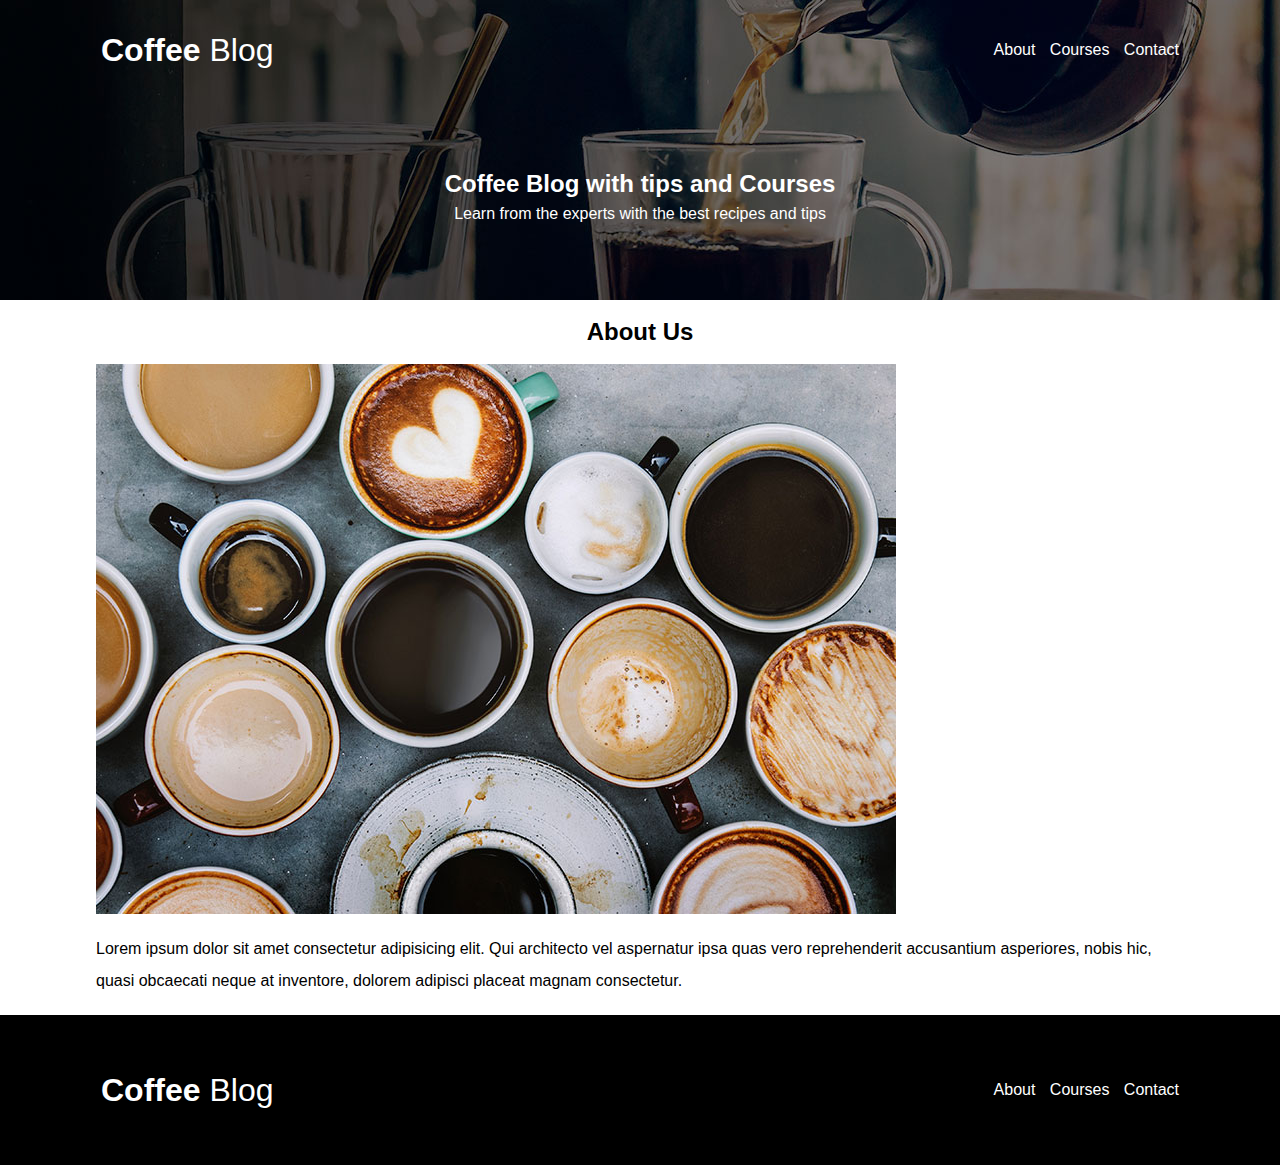
==== CoffeeBlog/about.html @ ccf3591c "Add files via upload" ====
<!DOCTYPE html>
<html lang="en">
<head>
    <meta charset="UTF-8">
    <meta name="viewport" content="width=device-width, initial-scale=1.0">
    <title>Document</title>
    <link rel="stylesheet" href="mystyle.css">
    <title>Document</title>
    <style>
    </style>
</head>
<body>
    <header class="site-init">
        <div class="con-hf hf-flex">
            <h1><a href="index.html">Coffee <span>Blog</span></a></h1>
                <nav>
                    <a href="about.html">About</a>
                    <a href="courses.html">Courses</a>
                    <a href="contact.html">Contact</a>
                </nav>
        </div>
        <div class="headerid">
            <p><h2><b>Coffee Blog with tips and Courses</b></h2></p>
            <p>Learn from the experts with the best recipes and tips</p>
        </div>
    </header>
<main class="container flex-container">
<!--possible <article> tag-->
<section>
    <br>
    <h2>About Us</h2>
    <br> 
    <div>        
            <img src="./img/us.jpg" alt="coffee">        
                <p>Lorem ipsum dolor sit amet consectetur adipisicing elit. Qui architecto vel aspernatur ipsa quas vero reprehenderit accusantium asperiores, nobis hic, quasi obcaecati neque at inventore, dolorem adipisci placeat magnam consectetur.</p>              
    </div>
</section>     
</main>
    <br>                
    <footer>
        <div class="site-end">
            <div class="con-foot hf-flex">
                <h1><a href="index.html">Coffee <span>Blog</span></a></h1>
                    <nav>
                        <a href="about.html">About</a>
                        <a href="courses.html">Courses</a>
                        <a href="contact.html">Contact</a>
                    </nav>
            </div>
        </div>       
    </footer>    
</body>
</html>
---- CoffeeBlog/mystyle.css ----
/*global*/
*{
margin: 0;
padding: 0;
}
body{ 
    font-family: 'Gill Sans', 'Gill Sans MT', Calibri, 'Trebuchet MS', sans-serif;
}
p{
    line-height: 2;
}
img{
    max-width: 85%;
    margin-bottom: 15px;
}
a{
    text-decoration: none;
}
h2{
    text-align: center;
}
ul{
    list-style-type: none;
}
span{
    font-weight: normal;
}

/*utilities*/
.container{
    width: 85%;
    margin-left: auto;
    margin-right: auto;
    margin-top: auto;
}   
.flex-container{
    display: flex;
    justify-content: space-between;
    flex-direction: row;
}
.read-more-btn{   
    background-color: black;
    color: white;
    text-decoration: none;
    padding: 8px;
    text-transform: uppercase; 
    display: inline-block;
    margin-bottom: 20px;
    padding: 10px 15px;
}
.more-info-btn{
    display: inline-block;
    background-color: rgb(218, 120, 39);
    color: white;
    text-decoration: none;
    padding: 10px 15px;
    text-transform: uppercase;
    margin-top: 10px;       
}
.con-hf{
    height: 100px; 
    width: 85%;
    margin-left: auto;
    margin-right: auto;
    margin-top: auto;
}
.hf-flex{
    display: flex;
    justify-content: space-between;
    flex-direction: row;
    align-items: baseline; 
    align-items: center;
}
/*header*/
.site-init{
    background-image: url(./img/banner.jpg);
    background-color: grey;
    height: 300px;
    color: white;
    background-position: center;
}
.site-init a{
    color: white;
    padding: 5px;
}
.site-init p{
    text-align: center
}
.headerid{
    display: flex;
    flex-direction: column;
    justify-content: center;
    align-items: center;
    height: 200px;
}

/*footer*/
.site-end{
    background-color: black;
    color: white;    
    height: 150px;
}
.site-end a{
    color:white;
    padding: 5px;
}
.con-foot{
    height: 150px; 
    width: 85%;
    margin-left: auto;
    margin-right: auto;
    margin-top: auto;
}
/*notes*/
/*/.footer-btn{
    color: white;
    text-transform: capitalize;
    margin: 0 20px;
    font-size: 20px;
    padding: 30px;
    list-style-type: none;
    text-align: center;
/*}
.footer-btn li{
    display: inline-block;
    font-size: 20px;
    padding: 10px;
    
}
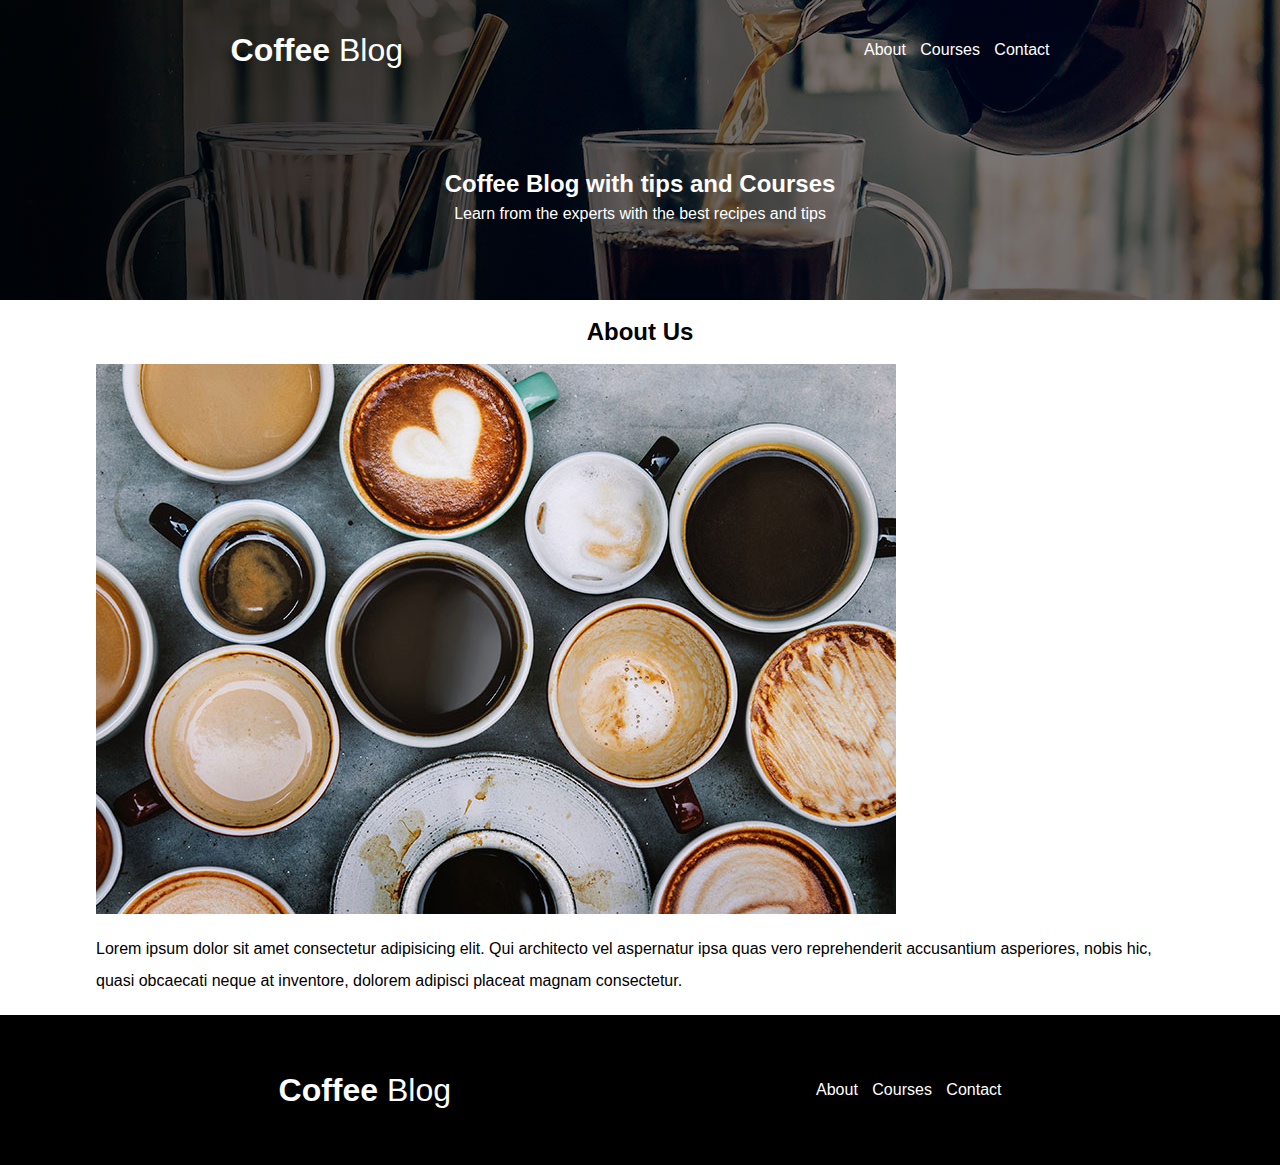
==== commit 3549e3c2: "final report 101" ====
--- a/CoffeeBlog/about.html
+++ b/CoffeeBlog/about.html
@@ -37,8 +37,7 @@
 </section>     
 </main>
     <br>                
-    <footer>
-        <div class="site-end">
+    <footer class="site-end">
             <div class="con-foot hf-flex">
                 <h1><a href="index.html">Coffee <span>Blog</span></a></h1>
                     <nav>
@@ -46,8 +45,7 @@
                         <a href="courses.html">Courses</a>
                         <a href="contact.html">Contact</a>
                     </nav>
-            </div>
-        </div>       
+            </div>       
     </footer>    
 </body>
 </html>--- a/CoffeeBlog/mystyle.css
+++ b/CoffeeBlog/mystyle.css
@@ -31,7 +31,6 @@
     width: 85%;
     margin-left: auto;
     margin-right: auto;
-    margin-top: auto;
 }   
 .flex-container{
     display: flex;
@@ -59,16 +58,11 @@
 }
 .con-hf{
     height: 100px; 
-    width: 85%;
-    margin-left: auto;
-    margin-right: auto;
-    margin-top: auto;
 }
 .hf-flex{
     display: flex;
-    justify-content: space-between;
-    flex-direction: row;
-    align-items: baseline; 
+    justify-content: space-around;
+    flex-direction: row; 
     align-items: center;
 }
 /*header*/
@@ -85,6 +79,14 @@
 }
 .site-init p{
     text-align: center
+}
+.site-secondary, 
+.site-secondary a{
+    background-color: black;
+    height: 100px;
+    color: white;
+    padding: 5px;
+    background-position: center;
 }
 .headerid{
     display: flex;
@@ -111,6 +113,33 @@
     margin-right: auto;
     margin-top: auto;
 }
+/*contact*/
+form{
+    background-color: white;
+    padding: 10px;
+    margin-top: -80px;
+}
+.form-container{
+    display: flex;
+    flex-direction: column;
+}
+.img-container{
+    display: flex;
+    flex-direction: column;
+}
+.input-container{
+    margin-bottom: 20px;
+}
+.input-container input{
+    border: 1px solid black;
+    padding: 3px;
+    width: 75%;
+}
+.input-container label{
+    display: inline-block;
+    width: 80px;
+}
+
 /*notes*/
 /*/.footer-btn{
     color: white;
